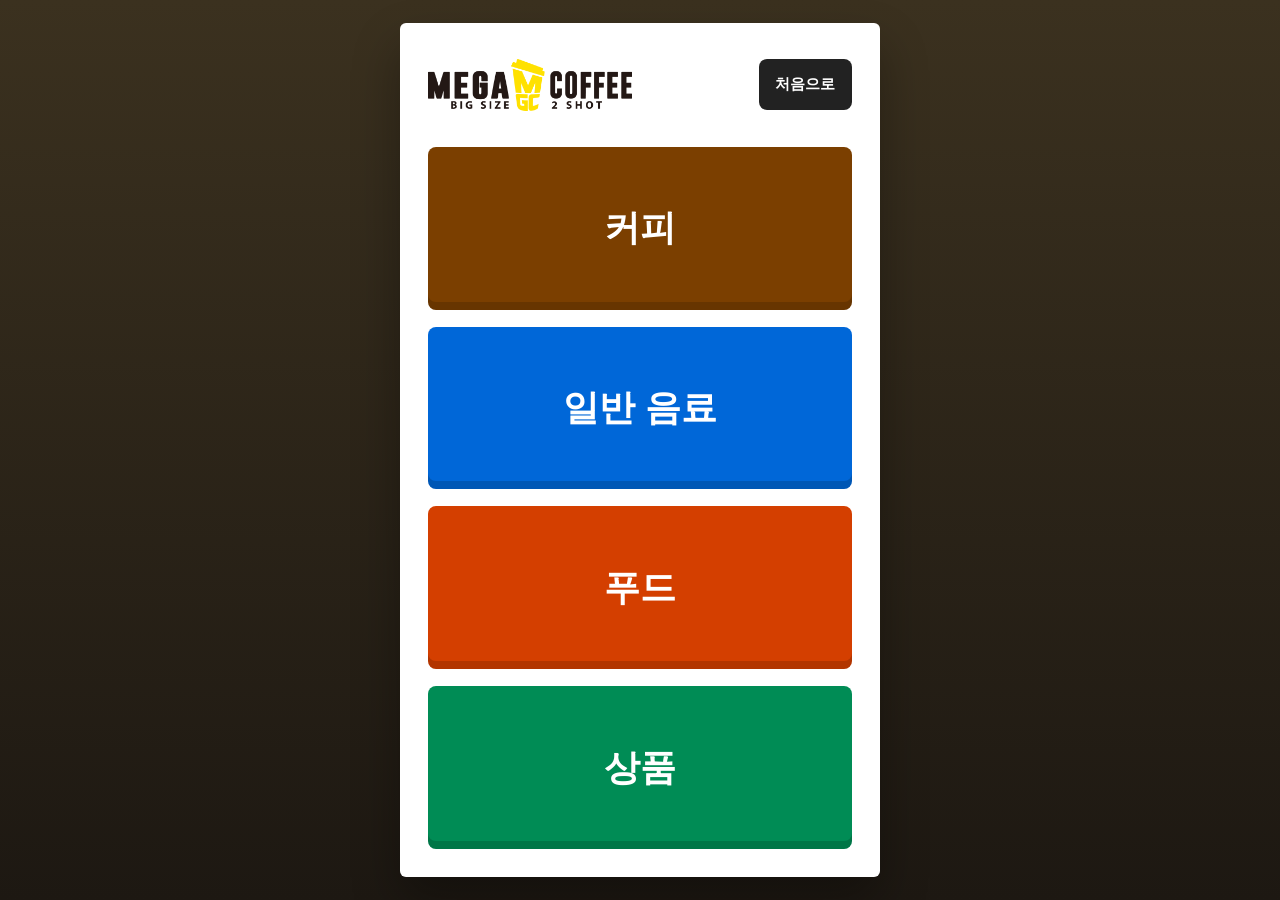
==== barrier-free.html @ e1844f5d "키오스크 결제창 디벨롭 및 베리어프리 분리" ====
<!DOCTYPE html>
<html lang="ko">
<head>
  <meta charset="UTF-8">
  <meta name="viewport" content="width=device-width, initial-scale=1.0">
  <title>메가MGC커피 베리어프리 메뉴</title>
  <link rel="stylesheet" href="barrier-free.css">
</head>
<body>
  <div class="app-shell">
    <main class="barrier-free-screen" aria-label="베리어프리 메뉴 화면">
      <div class="barrier-free-head">
        <img src="메가커피_이미지/logo/logo.png" alt="메가MGC커피" class="barrier-free-logo">
        <a class="barrier-free-back-button" href="index.html">처음으로</a>
      </div>

      <div class="barrier-free-grid" aria-label="큰 글씨 메뉴 분류">
        <button class="barrier-free-category is-coffee" type="button">커피</button>
        <button class="barrier-free-category is-drink" type="button">일반 음료</button>
        <button class="barrier-free-category is-food" type="button">푸드</button>
        <button class="barrier-free-category is-goods" type="button">상품</button>
      </div>
    </main>
  </div>
</body>
</html>
---- barrier-free.css ----
:root {
  --shadow: 0 24px 48px rgba(0, 0, 0, 0.32);
}

* {
  box-sizing: border-box;
}

html,
body {
  margin: 0;
  width: 100%;
  height: 100%;
}

body {
  overflow: hidden;
  font-family: "Malgun Gothic", "Apple SD Gothic Neo", sans-serif;
  background: linear-gradient(180deg, #3b311f 0%, #1d1812 100%);
  color: #31291d;
}

button,
a {
  font: inherit;
}

button {
  border: 0;
  cursor: pointer;
}

a {
  text-decoration: none;
}

.app-shell {
  min-height: 100dvh;
  display: grid;
  place-items: center;
  padding: 10px;
}

.barrier-free-screen {
  position: relative;
  width: min(calc((100dvh - 20px) * 0.56), calc(100vw - 20px), 480px);
  height: min(calc(100dvh - 20px), 854px);
  aspect-ratio: 9 / 16;
  display: grid;
  grid-template-rows: auto minmax(0, 1fr);
  gap: clamp(18px, 6cqw, 28px);
  padding: clamp(16px, 5cqw, 28px);
  overflow: hidden;
  border-radius: 6px;
  background: #ffffff;
  box-shadow: var(--shadow);
  container-type: inline-size;
}

.barrier-free-head {
  display: grid;
  grid-template-columns: minmax(0, 1fr) auto;
  align-items: center;
  gap: 12px;
  min-height: clamp(54px, 16cqw, 76px);
}

.barrier-free-logo {
  width: min(64%, 210px);
  max-height: 58px;
  object-fit: contain;
}

.barrier-free-back-button {
  min-width: clamp(76px, 22cqw, 104px);
  min-height: clamp(42px, 12cqw, 54px);
  display: grid;
  place-items: center;
  border-radius: 8px;
  background: #222;
  color: #fff;
  font-size: clamp(0.82rem, 3.6cqw, 1rem);
  font-weight: 900;
}

.barrier-free-grid {
  display: grid;
  grid-template-columns: 1fr;
  grid-template-rows: repeat(4, minmax(0, 1fr));
  gap: clamp(12px, 4cqw, 20px);
  min-height: 0;
}

.barrier-free-category {
  display: grid;
  place-items: center;
  min-height: 0;
  border-radius: 8px;
  color: #fff;
  font-size: clamp(1.6rem, 8.5cqw, 2.5rem);
  font-weight: 900;
  line-height: 1.1;
  text-align: center;
  word-break: keep-all;
  box-shadow: inset 0 -8px 0 rgba(0, 0, 0, 0.16);
}

.barrier-free-category.is-coffee {
  background: #7b3f00;
}

.barrier-free-category.is-drink {
  background: #0067d8;
}

.barrier-free-category.is-food {
  background: #d43f00;
}

.barrier-free-category.is-goods {
  background: #008c55;
}
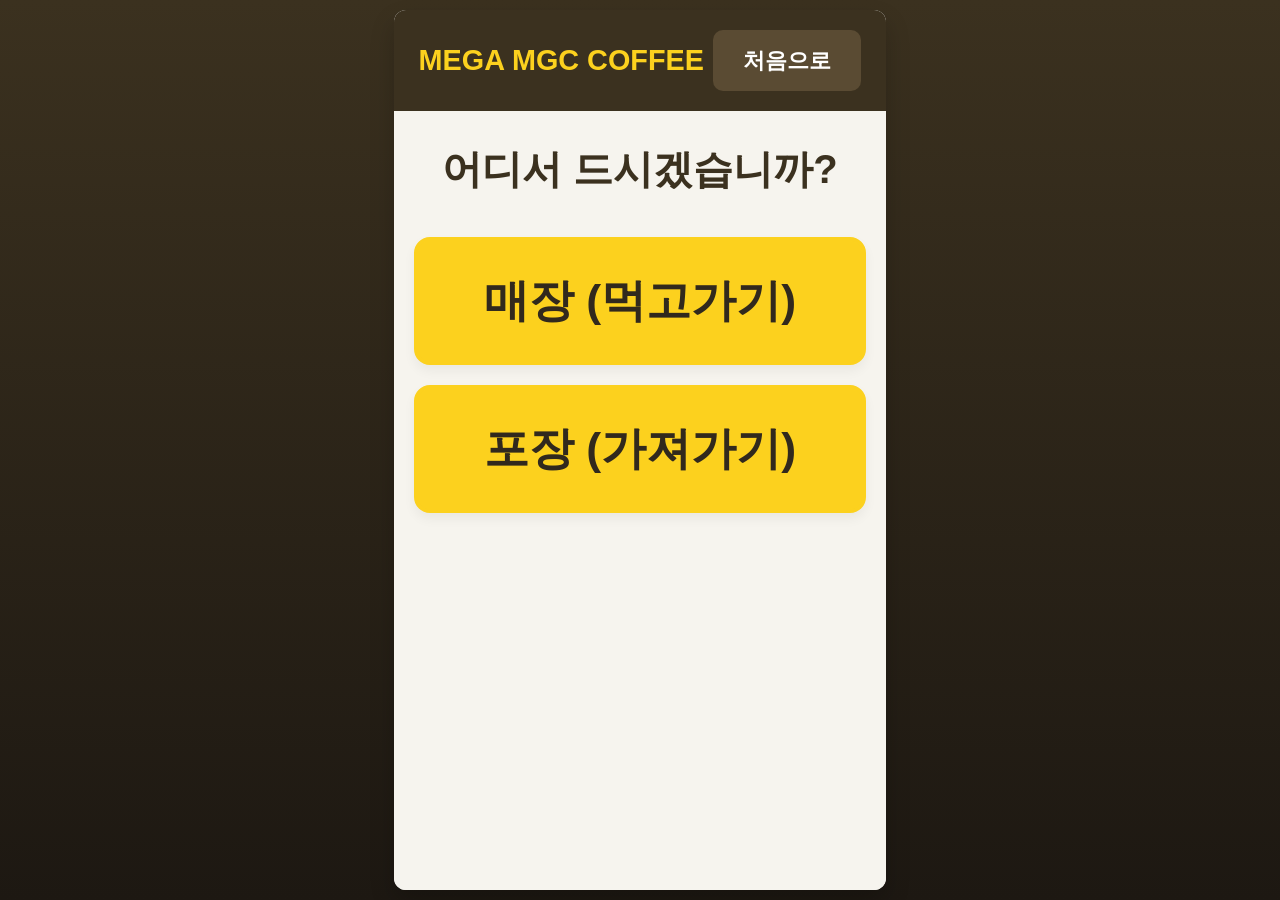
==== commit 7a8f522e: "베리어프리 키오스크 구현" ====
--- a/barrier-free.html
+++ b/barrier-free.html
@@ -1,26 +1,759 @@
 <!DOCTYPE html>
 <html lang="ko">
+
 <head>
   <meta charset="UTF-8">
   <meta name="viewport" content="width=device-width, initial-scale=1.0">
-  <title>메가MGC커피 베리어프리 메뉴</title>
-  <link rel="stylesheet" href="barrier-free.css">
+  <title>메가MGC커피 어르신용 쉬운 주문</title>
+  <style>
+    /* 기본 색상 변수 (메가커피 스타일 반영) */
+    :root {
+      --mega-yellow: #fcd11e;
+      --mega-brown: #3b311f;
+      --mega-dark: #1d1812;
+      --mega-text: #31291d;
+      --mega-gray: #f6f4ee;
+      --mega-red: #e53935;
+      --mega-blue: #1e88e5;
+      --shadow: 0 12px 24px rgba(0, 0, 0, 0.2);
+    }
+
+    * {
+      box-sizing: border-box;
+      font-family: "Malgun Gothic", "Apple SD Gothic Neo", sans-serif;
+      user-select: none;
+    }
+
+    html,
+    body {
+      margin: 0;
+      width: 100%;
+      height: 100%;
+      background: linear-gradient(180deg, var(--mega-brown) 0%, var(--mega-dark) 100%);
+      display: flex;
+      justify-content: center;
+      align-items: center;
+      color: var(--mega-text);
+    }
+
+    /* 키오스크 화면 틀 */
+    .kiosk-screen {
+      position: relative;
+      width: min(calc((100dvh - 20px) * 0.56), calc(100vw - 20px), 540px);
+      height: min(calc(100dvh - 20px), 960px);
+      background: #ffffff;
+      border-radius: 12px;
+      overflow: hidden;
+      display: flex;
+      flex-direction: column;
+      box-shadow: var(--shadow);
+    }
+
+    /* 헤더 (로고 및 뒤로가기) */
+    .header {
+      background: var(--mega-brown);
+      padding: 20px 25px;
+      display: flex;
+      justify-content: space-between;
+      align-items: center;
+      color: white;
+    }
+
+    .header-logo {
+      font-size: 1.8rem;
+      font-weight: 900;
+      color: var(--mega-yellow);
+    }
+
+    .btn-home {
+      background: #5a4b33;
+      color: white;
+      border: none;
+      padding: 15px 30px;
+      border-radius: 10px;
+      font-size: 1.4rem;
+      font-weight: bold;
+      cursor: pointer;
+    }
+
+    /* 메인 컨텐츠 영역 */
+    .content {
+      flex: 1;
+      padding: 30px 20px;
+      display: flex;
+      flex-direction: column;
+      overflow-y: auto;
+      background: var(--mega-gray);
+    }
+
+    /* 상단 안내 문구 */
+    .step-title {
+      font-size: 2.5rem;
+      font-weight: 900;
+      text-align: center;
+      margin-bottom: 40px;
+      word-break: keep-all;
+      line-height: 1.4;
+      color: var(--mega-brown);
+    }
+
+    /* 버튼 그리드 (양자택일 & 큰 버튼) */
+    .button-grid {
+      display: grid;
+      gap: 20px;
+      flex: 1;
+      align-content: start;
+    }
+
+    .button-grid.col-1 {
+      grid-template-columns: 1fr;
+    }
+
+    .button-grid.col-2 {
+      grid-template-columns: 1fr 1fr;
+    }
+
+    /* 거대한 터치 버튼 */
+    .btn-huge {
+      background: white;
+      border: 4px solid #ddd;
+      border-radius: 16px;
+      font-size: 2.8rem;
+      font-weight: 900;
+      color: var(--mega-text);
+      display: flex;
+      flex-direction: column;
+      align-items: center;
+      justify-content: center;
+      cursor: pointer;
+      box-shadow: 0 6px 12px rgba(0, 0, 0, 0.05);
+      transition: all 0.2s;
+      padding: 30px;
+      gap: 15px;
+    }
+
+    .btn-huge:active {
+      transform: scale(0.98);
+      background: #f0f0f0;
+    }
+
+    .btn-huge.primary {
+      background: var(--mega-yellow);
+      border-color: var(--mega-yellow);
+    }
+
+    .btn-huge.secondary {
+      background: #e0e0e0;
+      border-color: #ccc;
+      color: #333;
+    }
+
+    .btn-huge.hot {
+      border-color: var(--mega-red);
+      color: var(--mega-red);
+    }
+
+    .btn-huge.ice {
+      border-color: var(--mega-blue);
+      color: var(--mega-blue);
+    }
+
+    /* 장바구니 하단 고정 영역 */
+    .cart-footer {
+      background: white;
+      border-top: 3px solid #ddd;
+      padding: 20px;
+      display: none;
+      flex-direction: column;
+      gap: 15px;
+    }
+
+    .cart-footer.active {
+      display: flex;
+    }
+
+    .cart-total {
+      display: flex;
+      justify-content: space-between;
+      font-size: 2rem;
+      font-weight: bold;
+    }
+
+    .cart-actions {
+      display: grid;
+      grid-template-columns: 1fr 1.5fr;
+      gap: 15px;
+    }
+
+    .btn-cart {
+      padding: 25px;
+      font-size: 1.8rem;
+      font-weight: bold;
+      border: none;
+      border-radius: 12px;
+      cursor: pointer;
+    }
+
+    .btn-cart.add-more {
+      background: #ddd;
+      color: var(--mega-text);
+    }
+
+    .btn-cart.pay {
+      background: var(--mega-brown);
+      color: white;
+    }
+
+    /* 결제 안내 화면용 */
+    .message-box {
+      flex: 1;
+      display: flex;
+      flex-direction: column;
+      align-items: center;
+      justify-content: center;
+      text-align: center;
+      gap: 30px;
+    }
+
+    .message-text {
+      font-size: 2.5rem;
+      font-weight: bold;
+      line-height: 1.5;
+    }
+
+    /* 메뉴 리스트용 작은 버튼 (사진 포함) */
+    .btn-menu {
+      background: white;
+      border: 3px solid #ddd;
+      border-radius: 12px;
+      padding: 15px;
+      font-size: 2rem;
+      font-weight: bold;
+      display: flex;
+      align-items: center;
+      gap: 20px;
+      cursor: pointer;
+      text-align: left;
+    }
+
+    .btn-menu:active {
+      background: var(--mega-yellow);
+    }
+
+    .menu-img {
+      width: 100px;
+      height: 100px;
+      object-fit: cover;
+      border-radius: 8px;
+      background-color: #f0f0f0;
+    }
+
+    .menu-info {
+      display: flex;
+      flex-direction: column;
+      flex: 1;
+      min-width: 0;
+    }
+
+    .menu-info span:first-child {
+      word-break: break-word;
+      line-height: 1.3;
+    }
+
+    .menu-price {
+      color: var(--mega-brown);
+      font-size: 1.6rem;
+      margin-top: 5px;
+    }
+
+    /* 장바구니 확인 화면 (내역 리스트) 스타일 */
+    .cart-list {
+      display: flex;
+      flex-direction: column;
+      gap: 15px;
+      margin-bottom: 20px;
+    }
+
+    .cart-item-card {
+      background: white;
+      border: 3px solid #ddd;
+      border-radius: 12px;
+      padding: 20px;
+      display: flex;
+      justify-content: space-between;
+      align-items: center;
+    }
+
+    .cart-item-info {
+      flex: 1;
+      text-align: left;
+      min-width: 0;
+    }
+
+    .cart-item-name {
+      font-size: 2rem;
+      font-weight: bold;
+      color: var(--mega-text);
+      word-break: break-word;
+      line-height: 1.3;
+    }
+
+    .cart-item-price {
+      font-size: 1.8rem;
+      font-weight: bold;
+      color: var(--mega-brown);
+      margin-top: 5px;
+    }
+
+    .cart-item-qty {
+      display: flex;
+      align-items: center;
+      gap: 15px;
+      margin-left: 10px;
+      flex-shrink: 0;
+    }
+
+    .btn-qty-small {
+      width: 60px;
+      height: 60px;
+      font-size: 3rem;
+      font-weight: 900;
+      border-radius: 12px;
+      background: white;
+      border: 3px solid #ddd;
+      color: var(--mega-text);
+      cursor: pointer;
+      display: flex;
+      justify-content: center;
+      align-items: center;
+    }
+
+    .btn-qty-small:active {
+      background: #f0f0f0;
+      transform: scale(0.95);
+    }
+
+    .qty-val {
+      font-size: 2.5rem;
+      font-weight: 900;
+      min-width: 30px;
+      text-align: center;
+      color: var(--mega-brown);
+    }
+  </style>
 </head>
+
 <body>
-  <div class="app-shell">
-    <main class="barrier-free-screen" aria-label="베리어프리 메뉴 화면">
-      <div class="barrier-free-head">
-        <img src="메가커피_이미지/logo/logo.png" alt="메가MGC커피" class="barrier-free-logo">
-        <a class="barrier-free-back-button" href="index.html">처음으로</a>
+
+  <div class="kiosk-screen">
+    <!-- 공통 헤더 -->
+    <header class="header">
+      <div class="header-logo">MEGA MGC COFFEE</div>
+      <button class="btn-home" onclick="resetFlow()">처음으로</button>
+    </header>
+
+    <!-- 동적 화면 렌더링 영역 -->
+    <main class="content" id="app-content"></main>
+
+    <!-- 메뉴 탐색 중 하단 고정 장바구니 영역 -->
+    <footer class="cart-footer" id="cart-footer">
+      <div class="cart-total">
+        <span>총 결제금액</span>
+        <span id="cart-total-price">0원</span>
       </div>
-
-      <div class="barrier-free-grid" aria-label="큰 글씨 메뉴 분류">
-        <button class="barrier-free-category is-coffee" type="button">커피</button>
-        <button class="barrier-free-category is-drink" type="button">일반 음료</button>
-        <button class="barrier-free-category is-food" type="button">푸드</button>
-        <button class="barrier-free-category is-goods" type="button">상품</button>
+      <div class="cart-actions">
+        <button class="btn-cart add-more" onclick="renderCategory()">더 고르기</button>
+        <!-- 장바구니 확인 화면으로 이동 -->
+        <button class="btn-cart pay" onclick="renderCartReview()">장바구니 확인</button>
       </div>
-    </main>
+    </footer>
   </div>
+
+  <script>
+    // --- 데이터 정의 ---
+    const menuData = {
+      coffee: [
+        { id: 'c1', name: '아메리카노', price: 1500, hasTemp: true, hasIceOption: true, image: '메가커피_이미지/menu/menu_(ICE)아메리카노.png' },
+        { id: 'c2', name: '꿀아메리카노', price: 2700, hasTemp: true, hasIceOption: true, image: '메가커피_이미지/menu/menu_(ICE)꿀아메리카노.png' },
+        { id: 'c3', name: '바닐라아메리카노', price: 2700, hasTemp: true, hasIceOption: true, image: '메가커피_이미지/menu/menu_(ICE)바닐라아메리카노.png' },
+        { id: 'c4', name: '헤이즐넛아메리카노', price: 2700, hasTemp: true, hasIceOption: true, image: '메가커피_이미지/menu/menu_(ICE)헤이즐넛아메리카노.png' },
+        { id: 'c5', name: '할메가커피', price: 1900, hasTemp: false, defaultTemp: 'ICE', hasIceOption: true, image: '메가커피_이미지/menu/menu_할메가커피.png' },
+        { id: 'c6', name: '카페라떼', price: 2900, hasTemp: true, hasIceOption: true, image: '메가커피_이미지/menu/menu_카페라떼.png' },
+        { id: 'c7', name: '바닐라라떼', price: 3400, hasTemp: true, hasIceOption: true, image: '메가커피_이미지/menu/menu_바닐라라떼.png' },
+        { id: 'c8', name: '카푸치노', price: 3200, hasTemp: false, defaultTemp: 'HOT', image: '메가커피_이미지/menu/menu_카푸치노.png' },
+        { id: 'c9', name: '에스프레소', price: 1500, hasTemp: false, defaultTemp: 'HOT', image: '메가커피_이미지/menu/menu_에스프레소.png' },
+        { id: 'c10', name: '디카페인 아메리카노', price: 3400, hasTemp: true, hasIceOption: true, image: '메가커피_이미지/menu/menu_(ICE)디카페인아메리카노.png' }
+      ],
+      beverage: [
+        { id: 'b1', name: '제로 부스트 에이드', price: 3000, hasTemp: false, defaultTemp: 'ICE', hasIceOption: true, hasSweetnessOption: true, image: '메가커피_이미지/menu/menu_제로부스트에이드.png' },
+        { id: 'b2', name: '블루베리요거트스무디', price: 3900, hasTemp: false, defaultTemp: 'ICE', hasSweetnessOption: true, image: '메가커피_이미지/menu/menu_블루베리요거트스무디.png' },
+        { id: 'b3', name: '저당 꿀배 XO야쿠르트', price: 3900, hasTemp: false, defaultTemp: 'ICE', hasIceOption: true, hasSweetnessOption: true, image: '메가커피_이미지/menu/menu_저당꿀배XO야구르트.png' },
+        { id: 'b4', name: '유자생강차', price: 3300, hasTemp: false, defaultTemp: 'HOT', hasSweetnessOption: true, image: '메가커피_이미지/menu/menu_유자생강차.png' },
+        { id: 'b5', name: '망고폼 자스민 티플레저', price: 3900, hasTemp: false, defaultTemp: 'ICE', hasIceOption: true, hasSweetnessOption: true, image: '메가커피_이미지/menu/menu_망고폼자스민티플레저.png' }
+      ],
+      food: [
+        { id: 'f1', name: '딸기요거트마카롱', price: 2800, hasTemp: false, image: '메가커피_이미지/menu/menu_딸기요거트마카롱.png' },
+        { id: 'f2', name: '아이스허니와앙슈', price: 3500, hasTemp: false, image: '메가커피_이미지/menu/menu_아이스허니와앙슈.png' },
+        { id: 'f3', name: '치즈케익', price: 4200, hasTemp: false, image: '메가커피_이미지/menu/menu_치즈케익.png' },
+        { id: 'f4', name: '팥빙 젤라또 파르페', price: 4500, hasTemp: false, image: '메가커피_이미지/menu/menu_팥빙젤라또파르페.png' },
+        { id: 'f5', name: '플레인크로플', price: 3300, hasTemp: false, image: '메가커피_이미지/menu/menu_플레인크로플.png' }
+      ],
+      goods: [
+        { id: 'g1', name: '메가 텀블러', price: 12000, hasTemp: false, hasColorOption: true, image: '메가커피_이미지/menu/menu_메가텀블러.png' }
+      ]
+    };
+
+    // --- 상태 관리 ---
+    // cart 배열에 {name, price, quantity} 형태로 담습니다.
+    let orderState = {
+      type: '',
+      cart: [],
+      tempMenu: null
+    };
+
+    const contentEl = document.getElementById('app-content');
+    const cartFooterEl = document.getElementById('cart-footer');
+    const cartTotalPriceEl = document.getElementById('cart-total-price');
+
+    // --- 유틸리티 ---
+    function formatPrice(price) {
+      return price.toLocaleString() + '원';
+    }
+
+    function updateCartUI() {
+      if (orderState.cart.length > 0) {
+        cartFooterEl.classList.add('active');
+        // 총 금액 계산 (가격 * 수량)
+        const total = orderState.cart.reduce((sum, item) => sum + (item.price * item.quantity), 0);
+        cartTotalPriceEl.innerText = formatPrice(total);
+      } else {
+        cartFooterEl.classList.remove('active');
+      }
+    }
+
+    function resetFlow() {
+      orderState.type = '';
+      orderState.cart = [];
+      orderState.tempMenu = null;
+      updateCartUI();
+      renderOrderType();
+    }
+
+    // --- 화면 렌더링 함수들 ---
+
+    // 1. 매장/포장 선택 화면
+    function renderOrderType() {
+      cartFooterEl.classList.remove('active');
+      contentEl.innerHTML = `
+        <div class="step-title">어디서 드시겠습니까?</div>
+        <div class="button-grid col-1">
+          <button class="btn-huge primary" onclick="setOrderType('매장')">
+            매장 (먹고가기)
+          </button>
+          <button class="btn-huge primary" onclick="setOrderType('포장')">
+            포장 (가져가기)
+          </button>
+        </div>
+      `;
+    }
+
+    function setOrderType(type) {
+      orderState.type = type;
+      renderCategory();
+    }
+
+    // 2. 카테고리 선택 화면
+    function renderCategory() {
+      updateCartUI();
+      contentEl.innerHTML = `
+        <div class="step-title">어떤 메뉴를 고르시겠습니까?</div>
+        <div class="button-grid col-2">
+          <button class="btn-huge" onclick="renderMenu('coffee')"><br>커피</button>
+          <button class="btn-huge" onclick="renderMenu('beverage')"><br>음료</button>
+          <button class="btn-huge" onclick="renderMenu('food')"><br>푸드</button>
+          <button class="btn-huge" onclick="renderMenu('goods')"><br>상품</button>
+        </div>
+      `;
+    }
+
+    // 3. 메뉴 리스트 화면
+    function renderMenu(categoryKey) {
+      updateCartUI();
+      const items = menuData[categoryKey];
+      let html = `<div class="step-title">메뉴를 눌러주세요</div>`;
+      html += `<div class="button-grid col-1" style="gap:15px;">`;
+
+      items.forEach(item => {
+        html += `
+          <button class="btn-menu" onclick='startOptionFlow(${JSON.stringify(item)})'>
+            <img src="${item.image}" alt="${item.name}" class="menu-img" onerror="this.style.display='none'">
+            <div class="menu-info">
+              <span>${item.name}</span>
+              <span class="menu-price">${formatPrice(item.price)}</span>
+            </div>
+          </button>
+        `;
+      });
+
+      html += `</div>`;
+      contentEl.innerHTML = html;
+    }
+
+    // --- 4. 단계별 옵션 로직 ---
+    function startOptionFlow(item) {
+      // 메뉴 선택 시 하단 장바구니 영역 숨김
+      cartFooterEl.classList.remove('active');
+      orderState.tempMenu = {
+        item: item,
+        options: []
+      };
+      nextOptionStep();
+    }
+
+    function nextOptionStep() {
+      const item = orderState.tempMenu.item;
+      const opts = orderState.tempMenu.options;
+
+      // 옵션 1. 온도 (HOT/ICE)
+      if (item.hasTemp && !opts.find(o => o.type === 'temp')) {
+        contentEl.innerHTML = `
+          <div class="step-title">따뜻하게 드릴까요?<br>시원하게 드릴까요?</div>
+          <div class="button-grid col-1">
+            <button class="btn-huge hot" onclick="saveOption('temp', 'HOT')">따뜻하게 (HOT)</button>
+            <button class="btn-huge ice" onclick="saveOption('temp', 'ICE')">시원하게 (ICE)</button>
+          </div>
+        `;
+        return;
+      }
+
+      // 옵션 2. 얼음 (온도가 ICE일 때만 실행)
+      let currentTemp = opts.find(o => o.type === 'temp')?.value || item.defaultTemp;
+      if (currentTemp === 'ICE' && item.hasIceOption && !opts.find(o => o.type === 'ice')) {
+        contentEl.innerHTML = `
+          <div class="step-title">얼음 양을 선택해주세요</div>
+          <div class="button-grid col-1">
+            <button class="btn-huge ice" onclick="saveOption('ice', '보통')">얼음 보통</button>
+            <button class="btn-huge ice" onclick="saveOption('ice', '적게')">얼음 적게</button>
+          </div>
+        `;
+        return;
+      }
+
+      // 옵션 3. 당도 (음료, 티류)
+      if (item.hasSweetnessOption && !opts.find(o => o.type === 'sweetness')) {
+        contentEl.innerHTML = `
+          <div class="step-title">단맛을 조절해 주세요</div>
+          <div class="button-grid col-1">
+            <button class="btn-huge primary" onclick="saveOption('sweetness', '기본')">기본 (원래대로)</button>
+            <button class="btn-huge secondary" onclick="saveOption('sweetness', '덜달게')">덜 달게</button>
+          </div>
+        `;
+        return;
+      }
+
+      // 옵션 4. 색상 (상품/텀블러)
+      if (item.hasColorOption && !opts.find(o => o.type === 'color')) {
+        contentEl.innerHTML = `
+          <div class="step-title">상품 색상을 선택해주세요</div>
+          <div class="button-grid col-1">
+            <button class="btn-huge" style="background: var(--mega-yellow); border-color: var(--mega-yellow);" onclick="saveOption('color', '노란색')">노란색</button>
+            <button class="btn-huge" style="background: #333; color: white; border-color: #333;" onclick="saveOption('color', '검은색')">검은색</button>
+          </div>
+        `;
+        return;
+      }
+
+      // 모든 옵션을 골랐으면 개수 조절 없이 바로 1개 담기
+      finalizeAddToCart();
+    }
+
+    function saveOption(type, value) {
+      orderState.tempMenu.options.push({ type, value });
+      nextOptionStep();
+    }
+
+    function finalizeAddToCart() {
+      let item = orderState.tempMenu.item;
+      let opts = orderState.tempMenu.options;
+      let finalName = item.name;
+
+      // 온도 표기
+      let temp = opts.find(o => o.type === 'temp')?.value || item.defaultTemp;
+      if (temp) {
+        finalName = '[' + temp + '] ' + finalName;
+      }
+
+      // 세부 옵션 표기
+      let details = [];
+      opts.forEach(o => {
+        if (o.type === 'ice' && o.value === '적게') details.push('얼음 적게');
+        if (o.type === 'sweetness' && o.value === '덜달게') details.push('덜 달게');
+        if (o.type === 'color') details.push(o.value);
+      });
+
+      if (details.length > 0) {
+        finalName += ' (' + details.join(', ') + ')';
+      }
+
+      // 이미 같은 옵션의 메뉴가 장바구니에 있다면 수량만 증가
+      let existingItem = orderState.cart.find(c => c.name === finalName);
+      if (existingItem) {
+        existingItem.quantity += 1;
+      } else {
+        // 없다면 새로 추가 (수량 1)
+        orderState.cart.push({
+          name: finalName,
+          price: item.price,
+          quantity: 1
+        });
+      }
+
+      updateCartUI();
+      // 장바구니 확인(수량 조절) 화면으로 바로 이동
+      renderCartReview();
+    }
+
+    // 5. 장바구니 내역 확인 및 수량 조절 화면 (새로 추가)
+    function renderCartReview() {
+      cartFooterEl.classList.remove('active'); // 전체 화면으로 결제창을 띄우므로 하단 바 숨김
+
+      if (orderState.cart.length === 0) {
+        contentEl.innerHTML = `
+          <div class="message-box">
+            <div class="message-text" style="color:var(--mega-red);">
+              장바구니가 비어 있습니다.
+            </div>
+          </div>
+        `;
+        setTimeout(renderCategory, 2000);
+        return;
+      }
+
+      let totalAmt = orderState.cart.reduce((sum, item) => sum + (item.price * item.quantity), 0);
+
+      let html = `<div class="step-title">장바구니 확인</div>`;
+      html += `<div class="cart-list">`;
+
+      // 장바구니 아이템들을 리스트로 출력
+      orderState.cart.forEach((cItem, index) => {
+        html += `
+          <div class="cart-item-card">
+            <div class="cart-item-info">
+              <div class="cart-item-name">${cItem.name}</div>
+              <div class="cart-item-price">${formatPrice(cItem.price * cItem.quantity)}</div>
+            </div>
+            <div class="cart-item-qty">
+              <button class="btn-qty-small" onclick="changeCartQuantity(${index}, -1)">-</button>
+              <span class="qty-val">${cItem.quantity}</span>
+              <button class="btn-qty-small" onclick="changeCartQuantity(${index}, 1)">+</button>
+            </div>
+          </div>
+        `;
+      });
+      html += `</div>`;
+
+      html += `
+        <div style="font-size: 2.8rem; font-weight: 900; color: var(--mega-red); text-align: right; margin-bottom: 20px;">
+          총 결제금액: ${formatPrice(totalAmt)}
+        </div>
+      `;
+
+      html += `
+        <div class="button-grid col-2">
+          <button class="btn-huge secondary" style="font-size:2rem; padding:20px;" onclick="renderCategory()">
+            메뉴 추가하기
+          </button>
+          <button class="btn-huge primary" style="font-size:2rem; padding:20px;" onclick="renderPayment()">
+            결제하기
+          </button>
+        </div>
+      `;
+
+      contentEl.innerHTML = html;
+    }
+
+    // 장바구니 확인 창에서 수량을 조절하는 함수
+    function changeCartQuantity(index, delta) {
+      let item = orderState.cart[index];
+      item.quantity += delta;
+
+      // 개수가 0 이하가 되면 장바구니에서 삭제
+      if (item.quantity <= 0) {
+        orderState.cart.splice(index, 1);
+      }
+
+      updateCartUI();
+      renderCartReview(); // 화면 새로고침
+    }
+
+    // 6. 결제 수단 선택 화면
+    function renderPayment() {
+      cartFooterEl.classList.remove('active');
+      contentEl.innerHTML = `
+        <div class="step-title">어떻게 결제하시겠습니까?</div>
+        <div class="button-grid col-1">
+          <button class="btn-huge primary" onclick="processCardPayment()">
+            카드 결제
+          </button>
+          <button class="btn-huge secondary" onclick="processCashPayment()">
+            현금 결제
+          </button>
+        </div>
+      `;
+    }
+
+    // 7. 카드 결제 진행 화면
+    function processCardPayment() {
+      contentEl.innerHTML = `
+        <div class="message-box">
+          <div class="message-text">
+            <br>아래 카드 리더기에<br>카드를 꽂아주세요.
+          </div>
+          <p style="font-size:2rem; color:var(--mega-red); font-weight:bold; margin-top:20px;">
+            (결제가 진행중입니다...)
+          </p>
+        </div>
+      `;
+      setTimeout(() => {
+        finishOrder("<br>카드 결제가 완료되었습니다.<br>영수증과 번호표를 챙겨주세요.");
+      }, 3000);
+    }
+
+    // 8. 현금 결제 안내 화면
+    function processCashPayment() {
+      contentEl.innerHTML = `
+        <div class="message-box">
+          <div class="message-text">
+            <br>현금 결제는<br>
+            <span style="color:var(--mega-red); font-size:3.5rem;">카운터에서</span><br>
+            결제 부탁드립니다.
+          </div>
+          <p style="font-size:1.8rem; color:#666; margin-top:20px;">
+            직원에게 주문하신 메뉴를 말씀해주세요.
+          </p>
+        </div>
+        <button class="btn-huge primary" style="margin-top:auto;" onclick="resetFlow()">
+          처음으로
+        </button>
+      `;
+    }
+
+    // 9. 주문 완료 화면
+    function finishOrder(msg) {
+      contentEl.innerHTML = `
+        <div class="message-box">
+          <div class="message-text">
+            ${msg}
+          </div>
+        </div>
+      `;
+      setTimeout(resetFlow, 4000);
+    }
+
+    // 초기 실행
+    window.onload = resetFlow;
+
+  </script>
 </body>
-</html>
+
+</html>
